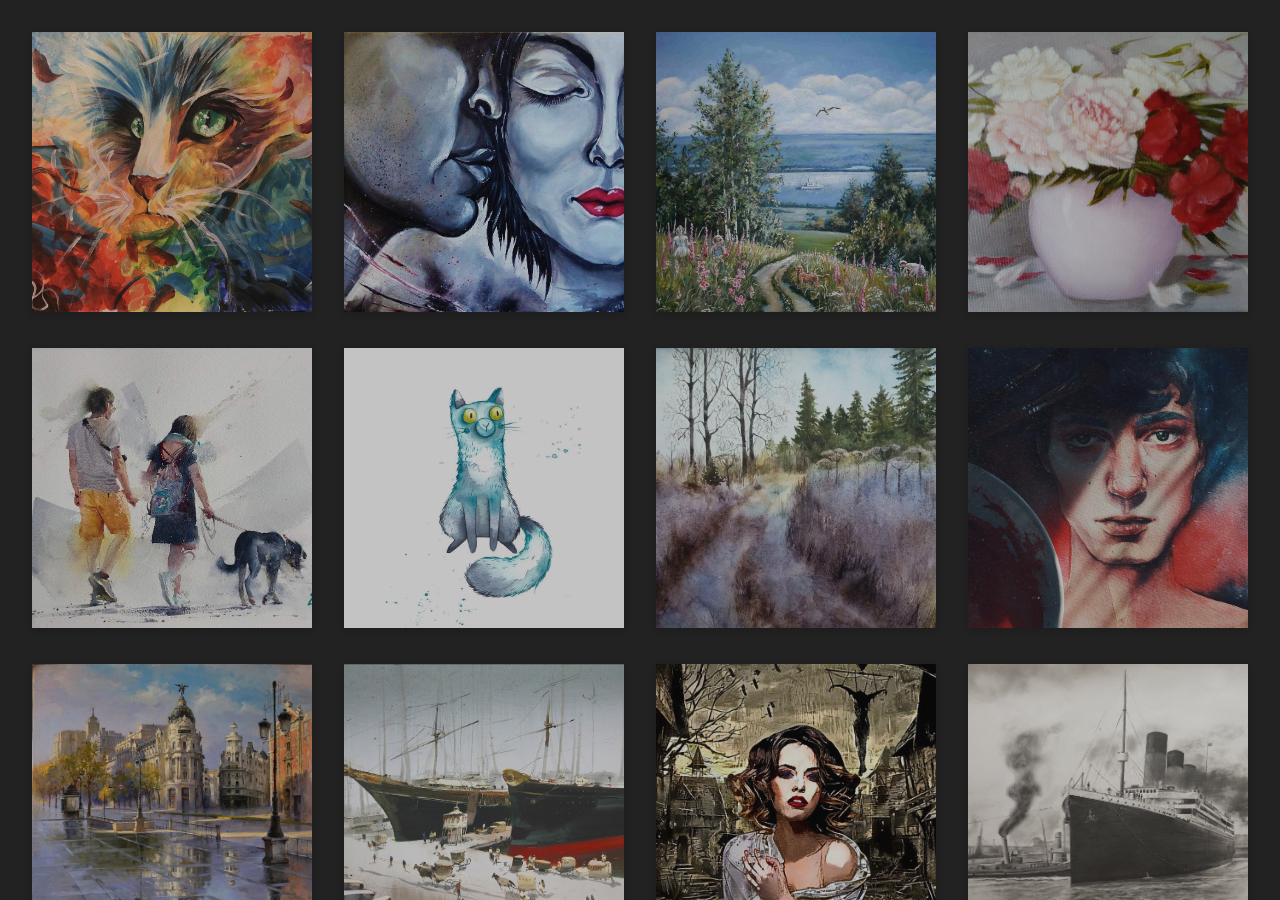
==== project_1-master/catalog.html @ 4b56d201 "no message" ====
<!DOCTYPE html>
<html>
<head>
    <meta charset="utf-8">
    <title>Сайт</title>
    <link rel="stylesheet" type="text/css" href="styles/style_menu_horizontal.css">
    <link rel="stylesheet" type="text/css" href="styles/background.css">
    <link rel="stylesheet" type="text/css" href="styles/galery.css">
</head>
<body>
<ul class="menu-main">
  <li><a href="home.html">Главная</a></li>
  <li><a href="service.html">Услуги</a></li>
  <li><a href="" class="current">Каталог</a></li>
  <li><a href="information.html">Информация</a></li>
  <li><a href="feedback.html">Обратная связь</a></li>
</ul>
<input type="checkbox" id="pic-1"/>
<label for="pic-1" class="lightbox"><img src="images/galery1.jpg"/></label>
<input type="checkbox" id="pic-2"/>
<label for="pic-2" class="lightbox"><img src="images/galery2.jpg"/></label>
<input type="checkbox" id="pic-3"/>
<label for="pic-3" class="lightbox"><img src="images/galery3.jpg"/></label>
<input type="checkbox" id="pic-4"/>
<label for="pic-4" class="lightbox"><img src="images/galery4.jpg"/></label>
<input type="checkbox" id="pic-5"/>
<label for="pic-5" class="lightbox"><img src="images/galery5.jpg"/></label>
<input type="checkbox" id="pic-6"/>
<label for="pic-6" class="lightbox"><img src="images/galery6.jpg"/></label>
<input type="checkbox" id="pic-7"/>
<label for="pic-7" class="lightbox"><img src="images/galery7.jpg"/></label>
<input type="checkbox" id="pic-8"/>
<label for="pic-8" class="lightbox"><img src="images/galery8.jpg"/></label>
<input type="checkbox" id="pic-9"/>
<label for="pic-9" class="lightbox"><img src="images/galery9.jpg"/></label>
<input type="checkbox" id="pic-10"/>
<label for="pic-10" class="lightbox"><img src="images/galery10.jpg"/></label>
<input type="checkbox" id="pic-11"/>
<label for="pic-11" class="lightbox"><img src="images/galery11.jpg"/></label>
<input type="checkbox" id="pic-12"/>
<label for="pic-12" class="lightbox"><img src="images/galery12.jpg"/></label>
<input type="checkbox" id="pic-13"/>
<label for="pic-13" class="lightbox"><img src="images/galery13.jpg"/></label>
<input type="checkbox" id="pic-14"/>
<label for="pic-14" class="lightbox"><img src="images/galery14.jpg"/></label>
<input type="checkbox" id="pic-15"/>
<label for="pic-15" class="lightbox"><img src="images/galery17.jpg"/></label>
<input type="checkbox" id="pic-16"/>
<label for="pic-16" class="lightbox"><img src="images/galery16.jpg"/></label>
 
<div class="grid">
 <label for="pic-1" class="grid-item"><img src="images/galery1.jpg"/></label>
 <label for="pic-2" class="grid-item"><img src="images/galery2.jpg"/></label>
 <label for="pic-3" class="grid-item"><img src="images/galery3.jpg"/></label>
 <label for="pic-4" class="grid-item"><img src="images/galery4.jpg"/></label>
 <label for="pic-5" class="grid-item"><img src="images/galery5.jpg"/></label>
 <label for="pic-6" class="grid-item"><img src="images/galery6.jpg"/></label>
 <label for="pic-7" class="grid-item"><img src="images/galery7.jpg"/></label>
 <label for="pic-8" class="grid-item"><img src="images/galery8.jpg"/></label>
 <label for="pic-9" class="grid-item"><img src="images/galery9.jpg"/></label>
 <label for="pic-10" class="grid-item"><img src="images/galery10.jpg"/></label>
 <label for="pic-11" class="grid-item"><img src="images/galery11.jpg"/></label>
 <label for="pic-12" class="grid-item"><img src="images/galery12.jpg"/></label>
 <label for="pic-13" class="grid-item"><img src="images/galery13.jpg"/></label>
 <label for="pic-14" class="grid-item"><img src="images/galery14.jpg"/></label>
 <label for="pic-15" class="grid-item"><img src="images/galery17.jpg"/></label>
 <label for="pic-16" class="grid-item"><img src="images/galery16.jpg"/></label>
</div>

</body>
</html>
---- project_1-master/styles/style_menu_horizontal.css ----
@import url('https://fonts.googleapis.com/css?family=PT+Sans+Caption');
.menu-main {
  list-style: none;
  padding: 0 30px;
  margin: 0;
  font-size: 18px;
  text-align: center;
  position: relative;
  background: #FFC0CB;
}
.menu-main:after {
  content: "";
  position: absolute;
  width: 100%;
  height: 20px;
  left: 0;
  bottom: -20px;

}
.menu-main li {display: inline-block;}
.menu-main a {
  text-decoration: none;
  display: inline-block;
  margin: 0 15px;
  padding: 10px 30px;
  font-family: 'PT Sans Caption', sans-serif;
  color: #777777;
  transition: .3s linear;
  position: relative;
}
.menu-main a:before,
.menu-main a:after {
  content: "";
  position: absolute;
  top: calc(50% - 3px);
  width: 6px;
  height: 6px;
  border-radius: 50%;
  background: #F58262;
  opacity: 0;
  transition: .5s ease-in-out;
}
.menu-main a:before {left: 5px;}
.menu-main a:after {right: 5px;}
.menu-main a.current:before,
.menu-main a.current:after,
.menu-main a:hover:before, 
.menu-main a:hover:after {opacity: 1;}
.menu-main a.current,
.menu-main a:hover {color: #F58262;}

@media(max-width:680px) {
  .menu-main li {display: block;}
}
---- project_1-master/styles/background.css ----
body{
    background: url(../images/fon.png);
    background-attachment: fixed;
    background-repeat: repeat-x;
  }
---- project_1-master/styles/galery.css ----
* {
 box-sizing: border-box;
}
 
label[for] {
 cursor: pointer;
}
 
input[type="checkbox"] {
 display: none;
}
 
body {
 background-color: #000;
}
 
.lightbox, .grid {
 width: 100%;
 position: fixed;
 top: 0;
 left: 0;
}
 
.lightbox {
 z-index: 1;
 min-height: 100%;
 overflow: auto;
 -webkit-transform: scale(0);
 -ms-transform: scale(0);
 transform: scale(0);
 -webkit-transition: -webkit-transform .5s ease-out;
 transition: transform .5s ease-out;
}
.lightbox img {
 position: fixed;
 top: 50%;
 left: 50%;
 max-width: 96%;
 max-height: 96%;
 -webkit-transform: translate(-50%, -50%);
 -ms-transform: translate(-50%, -50%);
 transform: translate(-50%, -50%);
 box-shadow: 0 2px 8px rgba(0, 0, 0, 0.25);
}
 
input[type="checkbox"]:checked + .lightbox {
 -webkit-transform: scale(1);
 -ms-transform: scale(1);
 transform: scale(1);
}
 
input[type="checkbox"]:checked ~ .grid {
 opacity: .125;
}
 
.grid {
 display: -webkit-box;
 display: -webkit-flex;
 display: -ms-flexbox;
 display: flex;
 -webkit-flex-wrap: wrap;
 -ms-flex-wrap: wrap;
 flex-wrap: wrap;
 -webkit-box-align: start;
 -webkit-align-items: flex-start;
 -ms-flex-align: start;
 align-items: flex-start;
 -webkit-align-content: flex-start;
 -ms-flex-line-pack: start;
 align-content: flex-start;
 z-index: 0;
 height: 100%;
 padding: 16px;
 overflow: auto;
 background-color: #222;
 text-align: center;
 -webkit-transition: opacity .75s;
 transition: opacity .75s;
}
.grid .grid-item {
 display: inline-block;
 width: 25%;
 padding: 16px;
 opacity: .75;
 -webkit-transition: opacity .5s;
 transition: opacity .5s;
}
.grid .grid-item:hover {
 opacity: 1;
}
@media screen and (max-width: 1024px) {
 .grid .grid-item {
 width: 50%;
 }
}
@media screen and (max-width: 480px) {
 .grid .grid-item {
 width: 100%;
 }
}
.grid img {
 max-width: 100%;
 max-height: 100%;
 box-shadow: 0 2px 8px rgba(0, 0, 0, 0.25);
}
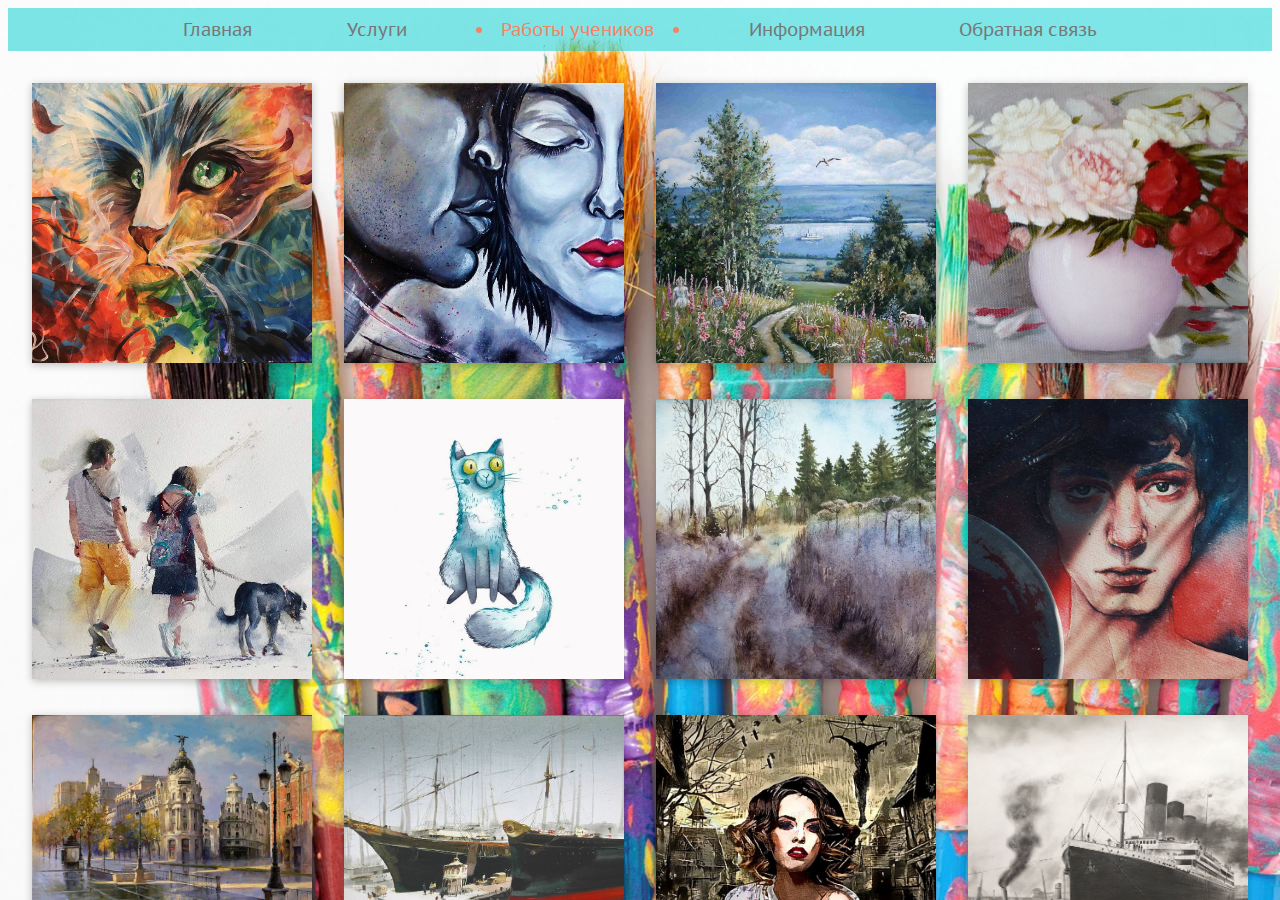
==== commit 7bd9b914: "Доделано" ====
--- a/project_1-master/catalog.html
+++ b/project_1-master/catalog.html
@@ -2,7 +2,7 @@
 <html>
 <head>
     <meta charset="utf-8">
-    <title>Сайт</title>
+    <title>ART-мастер - Галерея</title>
     <link rel="stylesheet" type="text/css" href="styles/style_menu_horizontal.css">
     <link rel="stylesheet" type="text/css" href="styles/background.css">
     <link rel="stylesheet" type="text/css" href="styles/galery.css">
@@ -11,7 +11,7 @@
 <ul class="menu-main">
   <li><a href="home.html">Главная</a></li>
   <li><a href="service.html">Услуги</a></li>
-  <li><a href="" class="current">Каталог</a></li>
+  <li><a href="" class="current">Работы учеников</a></li>
   <li><a href="information.html">Информация</a></li>
   <li><a href="feedback.html">Обратная связь</a></li>
 </ul>
--- a/project_1-master/styles/style_menu_horizontal.css
+++ b/project_1-master/styles/style_menu_horizontal.css
@@ -6,7 +6,7 @@
   font-size: 18px;
   text-align: center;
   position: relative;
-  background: #FFC0CB;
+  background-color: rgba(0, 206, 209, 0.5); 
 }
 .menu-main:after {
   content: "";
--- a/project_1-master/styles/background.css
+++ b/project_1-master/styles/background.css
@@ -1,5 +1,5 @@
 body{
-    background: url(../images/fon.png);
+    background: url(../images/fon12.jpg);
     background-attachment: fixed;
     background-repeat: repeat-x;
   }--- a/project_1-master/styles/galery.css
+++ b/project_1-master/styles/galery.css
@@ -10,14 +10,9 @@
  display: none;
 }
  
-body {
- background-color: #000;
-}
- 
 .lightbox, .grid {
  width: 100%;
  position: fixed;
- top: 0;
  left: 0;
 }
  
@@ -50,7 +45,7 @@
 }
  
 input[type="checkbox"]:checked ~ .grid {
- opacity: .125;
+ opacity: 0;
 }
  
 .grid {
@@ -72,7 +67,6 @@
  height: 100%;
  padding: 16px;
  overflow: auto;
- background-color: #222;
  text-align: center;
  -webkit-transition: opacity .75s;
  transition: opacity .75s;
@@ -81,13 +75,10 @@
  display: inline-block;
  width: 25%;
  padding: 16px;
- opacity: .75;
  -webkit-transition: opacity .5s;
  transition: opacity .5s;
 }
-.grid .grid-item:hover {
- opacity: 1;
-}
+
 @media screen and (max-width: 1024px) {
  .grid .grid-item {
  width: 50%;
